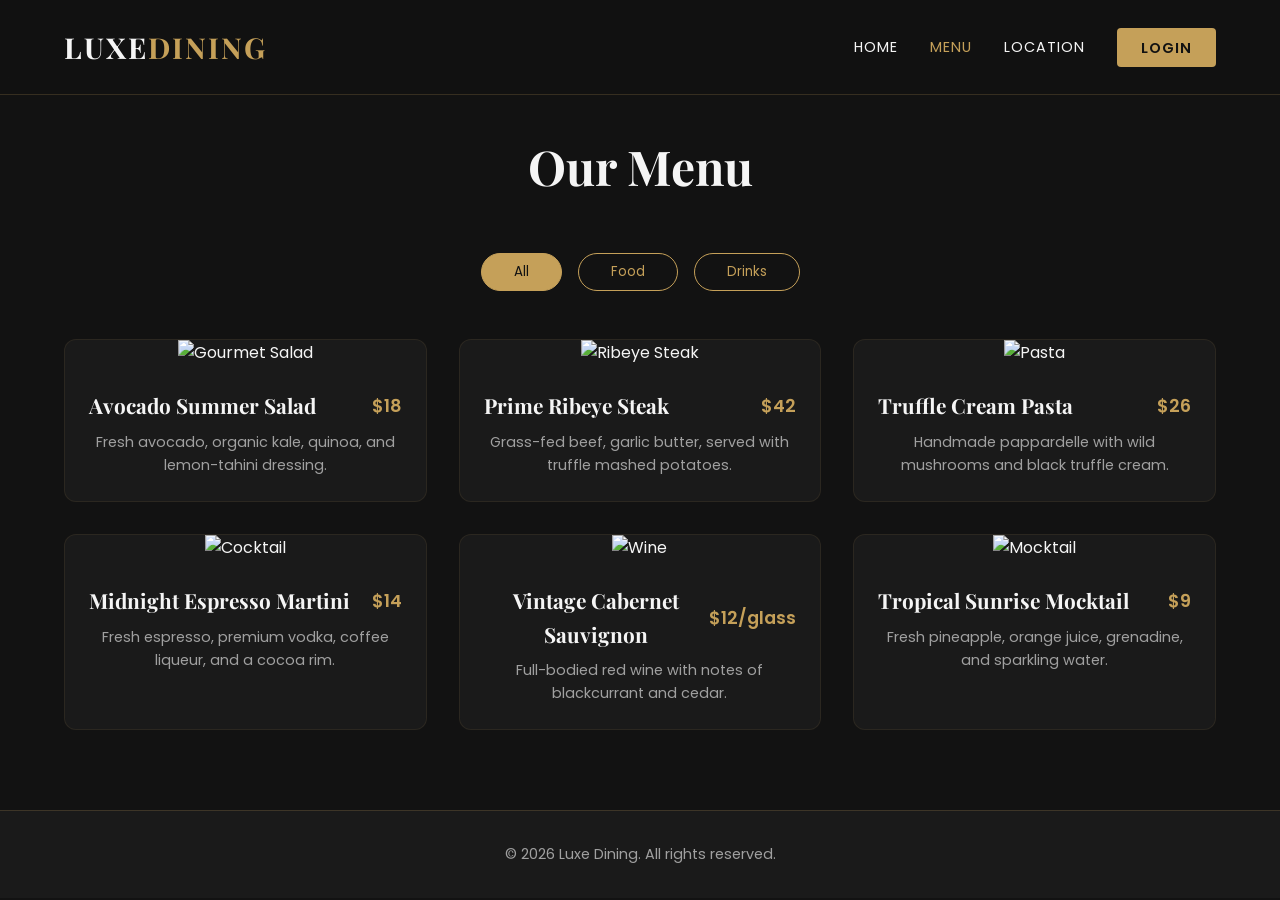
==== menu.html @ 16251d70 "Initial commit for restaurant website" ====
<!DOCTYPE html>
<html lang="en">
<head>
    <meta charset="UTF-8">
    <meta name="viewport" content="width=device-width, initial-scale=1.0">
    <title>Our Menu | Luxe Dining</title>
    <link rel="stylesheet" href="src/css/style.css">
    <link href="https://fonts.googleapis.com/css2?family=Playfair+Display:wght@700&family=Poppins:wght@300;400;600&display=swap" rel="stylesheet">
</head>
<body>
    <nav class="navbar">
        <div class="logo">LUXE<span>DINING</span></div>
        <ul class="nav-links">
            <li><a href="index.html">Home</a></li>
            <li><a href="menu.html" class="active">Menu</a></li>
            <li><a href="contact.html">Location</a></li>
            <li><a href="login.html" class="btn-login">Login</a></li>
        </ul>
        <div class="hamburger">&#9776;</div>
    </nav>

    <section class="menu-section">
        <h2 class="section-title">Our Menu</h2>
        
        <div class="menu-categories">
            <button class="category-btn active" onclick="filterMenu('all')">All</button>
            <button class="category-btn" onclick="filterMenu('food')">Food</button>
            <button class="category-btn" onclick="filterMenu('drinks')">Drinks</button>
        </div>

        <div class="menu-grid" id="menu-grid">
            <!-- Food Items -->
            <div class="menu-item food">
                <img src="https://images.unsplash.com/photo-1546069901-ba9599a7e63c?w=500" alt="Gourmet Salad">
                <div class="item-details">
                    <h3>Avocado Summer Salad <span>$18</span></h3>
                    <p>Fresh avocado, organic kale, quinoa, and lemon-tahini dressing.</p>
                </div>
            </div>
            <div class="menu-item food">
                <img src="https://images.unsplash.com/photo-1504674900247-0877076234b2?w=500" alt="Ribeye Steak">
                <div class="item-details">
                    <h3>Prime Ribeye Steak <span>$42</span></h3>
                    <p>Grass-fed beef, garlic butter, served with truffle mashed potatoes.</p>
                </div>
            </div>
            <div class="menu-item food">
                <img src="https://images.unsplash.com/photo-1473093226795-af99a2b6a09f?w=500" alt="Pasta">
                <div class="item-details">
                    <h3>Truffle Cream Pasta <span>$26</span></h3>
                    <p>Handmade pappardelle with wild mushrooms and black truffle cream.</p>
                </div>
            </div>
            <!-- Drinks Items -->
            <div class="menu-item drinks">
                <img src="https://images.unsplash.com/photo-1513558161293-cdaf7659b730?w=500" alt="Cocktail">
                <div class="item-details">
                    <h3>Midnight Espresso Martini <span>$14</span></h3>
                    <p>Fresh espresso, premium vodka, coffee liqueur, and a cocoa rim.</p>
                </div>
            </div>
            <div class="menu-item drinks">
                <img src="https://images.unsplash.com/photo-1544145945-f904253d7761?w=500" alt="Wine">
                <div class="item-details">
                    <h3>Vintage Cabernet Sauvignon <span>$12/glass</span></h3>
                    <p>Full-bodied red wine with notes of blackcurrant and cedar.</p>
                </div>
            </div>
            <div class="menu-item drinks">
                <img src="https://images.unsplash.com/photo-1551024709-8f27a96777f7?w=500" alt="Mocktail">
                <div class="item-details">
                    <h3>Tropical Sunrise Mocktail <span>$9</span></h3>
                    <p>Fresh pineapple, orange juice, grenadine, and sparkling water.</p>
                </div>
            </div>
        </div>
    </section>

    <footer>
        <p>&copy; 2026 Luxe Dining. All rights reserved.</p>
    </footer>

    <script src="src/js/main.js"></script>
</body>
</html>
---- src/css/style.css ----
:root {
    --primary-gold: #c5a059;
    --dark-bg: #121212;
    --light-text: #f5f5f5;
    --gray-text: #a0a0a0;
    --accent-dark: #1a1a1a;
    --white: #ffffff;
    --transition: all 0.3s ease;
}

* {
    margin: 0;
    padding: 0;
    box-sizing: border-box;
}

body {
    font-family: 'Poppins', sans-serif;
    background-color: var(--dark-bg);
    color: var(--light-text);
    line-height: 1.6;
    overflow-x: hidden;
}

h1, h2, h3, .logo {
    font-family: 'Playfair Display', serif;
}

/* Navbar */
.navbar {
    display: flex;
    justify-content: space-between;
    align-items: center;
    padding: 1.5rem 5%;
    background: rgba(18, 18, 18, 0.95);
    position: fixed;
    width: 100%;
    top: 0;
    z-index: 1000;
    border-bottom: 1px solid rgba(197, 160, 89, 0.2);
    backdrop-filter: blur(10px);
}

.logo {
    font-size: 1.8rem;
    font-weight: 700;
    letter-spacing: 2px;
}

.logo span {
    color: var(--primary-gold);
}

.nav-links {
    display: flex;
    list-style: none;
    gap: 2rem;
    align-items: center;
}

.nav-links a {
    text-decoration: none;
    color: var(--light-text);
    font-weight: 400;
    font-size: 0.9rem;
    transition: var(--transition);
    text-transform: uppercase;
    letter-spacing: 1px;
}

.nav-links a:hover, .nav-links a.active {
    color: var(--primary-gold);
}

.btn-login {
    background: var(--primary-gold);
    color: var(--dark-bg) !important;
    padding: 0.6rem 1.5rem;
    border-radius: 4px;
    font-weight: 600 !important;
}

.btn-login:hover {
    background: var(--white);
}

.hamburger {
    display: none;
    font-size: 1.5rem;
    cursor: pointer;
}

/* Hero Section */
.hero {
    height: 100vh;
    background: linear-gradient(rgba(0,0,0,0.6), rgba(0,0,0,0.6)), url('https://images.unsplash.com/photo-1514362545857-3bc16c4c7d1b?w=1600') center/cover no-repeat;
    display: flex;
    align-items: center;
    justify-content: center;
    text-align: center;
    padding: 0 5%;
}

.hero-content h1 {
    font-size: 4rem;
    margin-bottom: 1rem;
    animation: fadeInUp 1s ease;
}

.hero-content p {
    font-size: 1.2rem;
    margin-bottom: 2rem;
    color: var(--gray-text);
    max-width: 600px;
    margin-left: auto;
    margin-right: auto;
    animation: fadeInUp 1.2s ease;
}

.cta-btn {
    text-decoration: none;
    background: var(--primary-gold);
    color: var(--dark-bg);
    padding: 1rem 2.5rem;
    font-weight: 600;
    border-radius: 4px;
    transition: var(--transition);
    display: inline-block;
    animation: fadeInUp 1.4s ease;
}

.cta-btn:hover {
    background: var(--white);
    transform: translateY(-3px);
}

/* Features Section */
.features {
    display: grid;
    grid-template-columns: repeat(auto-fit, minmax(300px, 1fr));
    gap: 3rem;
    padding: 5rem 10%;
    text-align: center;
}

.feature h3 {
    font-size: 1.5rem;
    margin-bottom: 1rem;
    color: var(--primary-gold);
}

.feature p {
    color: var(--gray-text);
}

/* Menu Section */
.menu-section {
    padding: 8rem 5% 5rem;
    text-align: center;
}

.section-title {
    font-size: 3rem;
    margin-bottom: 3rem;
}

.menu-categories {
    margin-bottom: 3rem;
    display: flex;
    justify-content: center;
    gap: 1rem;
}

.category-btn {
    background: transparent;
    border: 1px solid var(--primary-gold);
    color: var(--primary-gold);
    padding: 0.5rem 2rem;
    cursor: pointer;
    transition: var(--transition);
    font-family: inherit;
    border-radius: 30px;
}

.category-btn.active, .category-btn:hover {
    background: var(--primary-gold);
    color: var(--dark-bg);
}

.menu-grid {
    display: grid;
    grid-template-columns: repeat(auto-fit, minmax(300px, 1fr));
    gap: 2rem;
}

.menu-item {
    background: var(--accent-dark);
    border-radius: 12px;
    overflow: hidden;
    transition: var(--transition);
    border: 1px solid rgba(197, 160, 89, 0.1);
}

.menu-item:hover {
    transform: translateY(-10px);
    border-color: var(--primary-gold);
}

.menu-item img {
    width: 100%;
    height: 250px;
    object-fit: cover;
}

.item-details {
    padding: 1.5rem;
}

.item-details h3 {
    font-size: 1.3rem;
    margin-bottom: 0.5rem;
    display: flex;
    justify-content: space-between;
    align-items: center;
}

.item-details h3 span {
    font-family: 'Poppins', sans-serif;
    font-weight: 600;
    color: var(--primary-gold);
    font-size: 1.1rem;
}

.item-details p {
    color: var(--gray-text);
    font-size: 0.9rem;
}

/* Contact Section */
.contact-container {
    display: grid;
    grid-template-columns: 1fr 1fr;
    padding: 8rem 5% 5rem;
    gap: 4rem;
}

.contact-info h2 {
    font-size: 2.5rem;
    margin-bottom: 1.5rem;
}

.contact-info p {
    font-size: 1.1rem;
    margin-bottom: 1rem;
    color: var(--gray-text);
}

.hours {
    margin-top: 2rem;
    padding-top: 2rem;
    border-top: 1px solid rgba(197, 160, 89, 0.2);
}

.hours h3 {
    margin-bottom: 1rem;
    color: var(--primary-gold);
}

/* Auth Page */
.auth-page {
    display: flex;
    align-items: center;
    justify-content: center;
    min-height: 100vh;
    background: linear-gradient(rgba(0,0,0,0.8), rgba(0,0,0,0.8)), url('https://images.unsplash.com/photo-1414235077428-338989a2e8c0?w=1600') center/cover no-repeat;
}

.auth-card {
    background: var(--accent-dark);
    padding: 3rem;
    border-radius: 15px;
    box-shadow: 0 20px 40px rgba(0,0,0,0.5);
    width: 100%;
    max-width: 450px;
    text-align: center;
    border: 1px solid rgba(197, 160, 89, 0.2);
}

.auth-header h2 {
    font-size: 2rem;
    margin-bottom: 0.5rem;
}

.auth-header p {
    color: var(--gray-text);
    margin-bottom: 2rem;
}

.auth-form {
    text-align: left;
}

.form-group {
    margin-bottom: 1.5rem;
}

.form-group label {
    display: block;
    margin-bottom: 0.5rem;
    font-size: 0.9rem;
    color: var(--gray-text);
}

.form-group input {
    width: 100%;
    padding: 0.8rem;
    background: #252525;
    border: 1px solid #333;
    border-radius: 4px;
    color: var(--white);
    font-family: inherit;
}

.form-group input:focus {
    outline: none;
    border-color: var(--primary-gold);
}

.btn-submit {
    width: 100%;
    padding: 1rem;
    background: var(--primary-gold);
    color: var(--dark-bg);
    border: none;
    border-radius: 4px;
    font-weight: 600;
    cursor: pointer;
    transition: var(--transition);
    font-size: 1rem;
}

.btn-submit:hover {
    background: var(--white);
}

.auth-footer {
    margin-top: 1.5rem;
    text-align: center;
    font-size: 0.9rem;
    color: var(--gray-text);
}

.auth-footer a {
    color: var(--primary-gold);
    text-decoration: none;
}

.back-home {
    display: block;
    margin-top: 2rem;
    color: var(--gray-text);
    text-decoration: none;
    font-size: 0.9rem;
    transition: var(--transition);
}

.back-home:hover {
    color: var(--white);
}

footer {
    background: var(--accent-dark);
    text-align: center;
    padding: 2rem 0;
    border-top: 1px solid rgba(197, 160, 89, 0.2);
    color: var(--gray-text);
    font-size: 0.9rem;
}

/* Animations */
@keyframes fadeInUp {
    from {
        opacity: 0;
        transform: translateY(30px);
    }
    to {
        opacity: 1;
        transform: translateY(0);
    }
}

/* Responsive Design */
@media (max-width: 768px) {
    .nav-links {
        display: none;
    }
    .hamburger {
        display: block;
    }
    .hero-content h1 {
        font-size: 2.5rem;
    }
    .contact-container {
        grid-template-columns: 1fr;
    }
    .contact-info {
        text-align: center;
    }
}
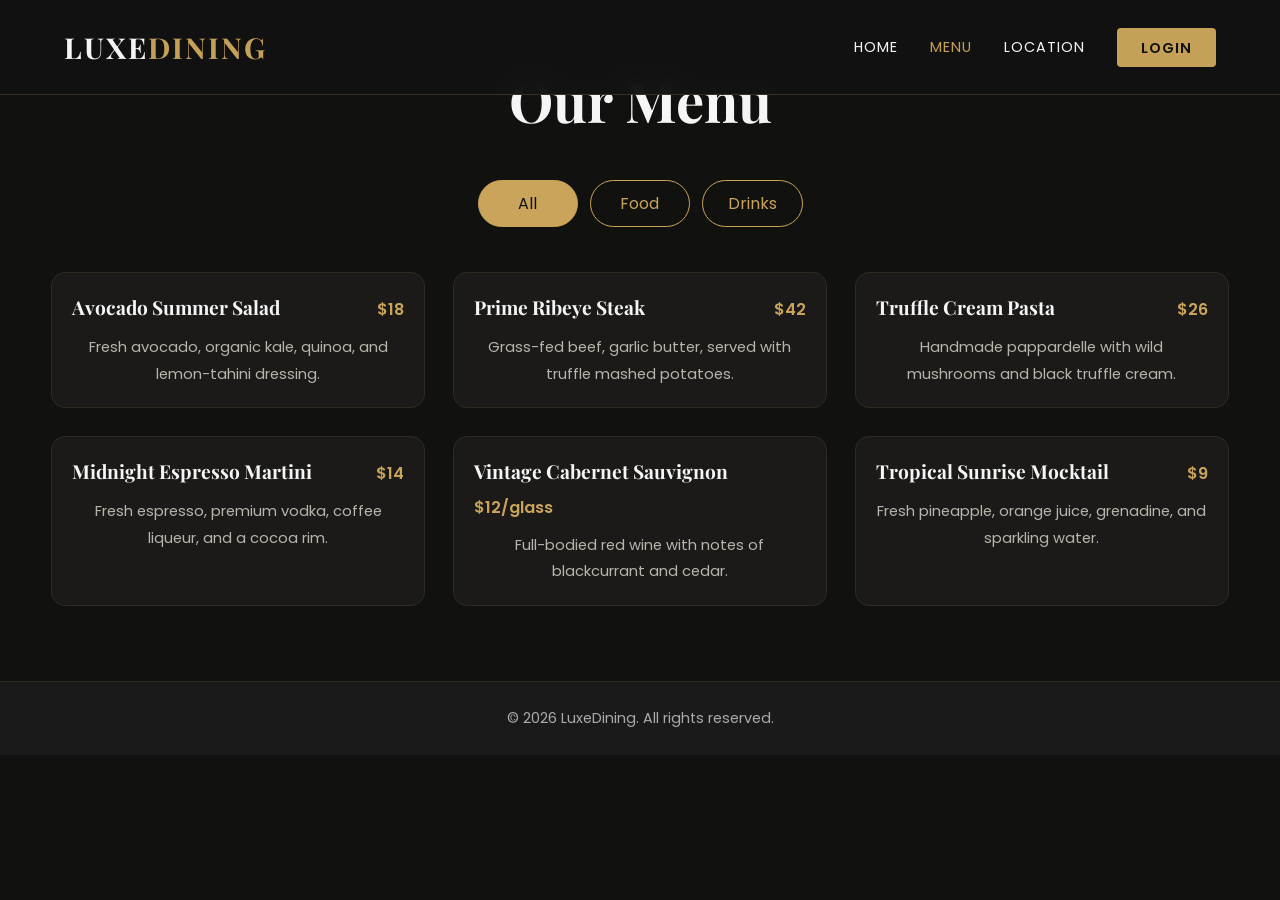
==== commit 79daf337: "Update menu.html" ====
--- a/menu.html
+++ b/menu.html
@@ -1,85 +1,388 @@
+
 <!DOCTYPE html>
 <html lang="en">
 <head>
     <meta charset="UTF-8">
     <meta name="viewport" content="width=device-width, initial-scale=1.0">
-    <title>Our Menu | Luxe Dining</title>
+    <title>Our Menu | LuxeDining</title>
+
     <link rel="stylesheet" href="src/css/style.css">
-    <link href="https://fonts.googleapis.com/css2?family=Playfair+Display:wght@700&family=Poppins:wght@300;400;600&display=swap" rel="stylesheet">
+
+    <link href="https://fonts.googleapis.com/css2?family=Playfair+Display:wght@700&family=Poppins:wght@300;400;600&display=swap"
+          rel="stylesheet">
+
+    <style>
+        * {
+            box-sizing: border-box;
+        }
+
+        body {
+            margin: 0;
+            background: #111110;
+            color: #f5f5f5;
+            font-family: 'Poppins', sans-serif;
+        }
+
+        .menu-section {
+            width: min(92%, 1500px);
+            margin: auto;
+            padding: 55px 0 75px;
+        }
+
+        .section-title {
+            text-align: center;
+            font-family: 'Playfair Display', serif;
+            font-size: clamp(2.2rem, 5vw, 3.5rem);
+            margin: 0 0 35px;
+        }
+
+        .menu-categories {
+            display: flex;
+            justify-content: center;
+            flex-wrap: wrap;
+            gap: 12px;
+            margin-bottom: 45px;
+        }
+
+        .category-btn {
+            min-width: 100px;
+            padding: 10px 25px;
+            border: 1px solid #c9a45a;
+            border-radius: 30px;
+            background: transparent;
+            color: #c9a45a;
+            cursor: pointer;
+            font: inherit;
+            transition: 0.2s;
+        }
+
+        .category-btn:hover,
+        .category-btn.active {
+            background: #c9a45a;
+            color: #111;
+        }
+
+        .menu-grid {
+            display: grid;
+            grid-template-columns: repeat(3, minmax(0, 1fr));
+            gap: 28px;
+        }
+
+        .menu-item {
+            min-width: 0;
+            overflow: hidden;
+            background: #1b1a18;
+            border: 1px solid #302b22;
+            border-radius: 14px;
+            transition: transform 0.25s, border-color 0.25s;
+        }
+
+        .menu-item:hover {
+            transform: translateY(-5px);
+            border-color: #c9a45a;
+        }
+
+        .menu-item[hidden] {
+            display: none !important;
+        }
+
+        .menu-item img {
+            display: block;
+            width: 100%;
+            height: 220px;
+            object-fit: cover;
+            background: #292721;
+        }
+
+        .item-details {
+            padding: 20px;
+        }
+
+        .item-details h3 {
+            display: flex;
+            align-items: baseline;
+            justify-content: space-between;
+            flex-wrap: wrap;
+            gap: 10px;
+            margin: 0 0 12px;
+            font-family: 'Playfair Display', serif;
+            font-size: 1.2rem;
+            line-height: 1.5;
+        }
+
+        .item-details h3 span {
+            color: #c9a45a;
+            white-space: nowrap;
+            font-family: 'Poppins', sans-serif;
+            font-size: 1rem;
+        }
+
+        .item-details p {
+            margin: 0;
+            color: #b9b4ab;
+            font-size: 0.92rem;
+            line-height: 1.8;
+        }
+
+        footer {
+            padding: 25px 15px;
+            text-align: center;
+            color: #aaa;
+            border-top: 1px solid #302b22;
+        }
+
+        .hamburger {
+            display: none;
+            color: #c9a45a;
+            font-size: 28px;
+            cursor: pointer;
+        }
+
+        @media (max-width: 1000px) {
+            .menu-grid {
+                grid-template-columns: repeat(2, minmax(0, 1fr));
+                gap: 22px;
+            }
+        }
+
+        @media (max-width: 650px) {
+            .menu-section {
+                width: 90%;
+                padding-top: 40px;
+            }
+
+            .menu-grid {
+                grid-template-columns: 1fr;
+                gap: 20px;
+            }
+
+            .menu-item img {
+                height: 220px;
+            }
+
+            .item-details {
+                padding: 18px;
+            }
+
+            .menu-categories {
+                margin-bottom: 30px;
+            }
+
+            .category-btn {
+                min-width: 85px;
+                padding: 9px 18px;
+            }
+
+            .navbar {
+                position: relative;
+            }
+
+            .hamburger {
+                display: block;
+            }
+
+            .navbar .nav-links.mobile-open {
+                display: flex;
+                flex-direction: column;
+                gap: 18px;
+                position: absolute;
+                top: 100%;
+                left: 0;
+                right: 0;
+                z-index: 100;
+                padding: 22px;
+                background: #111110;
+                border: 1px solid #302b22;
+            }
+        }
+
+        @media (prefers-reduced-motion: reduce) {
+            *,
+            *::before,
+            *::after {
+                transition: none !important;
+                scroll-behavior: auto !important;
+            }
+        }
+    </style>
 </head>
+
 <body>
+
     <nav class="navbar">
         <div class="logo">LUXE<span>DINING</span></div>
+
         <ul class="nav-links">
             <li><a href="index.html">Home</a></li>
             <li><a href="menu.html" class="active">Menu</a></li>
             <li><a href="contact.html">Location</a></li>
             <li><a href="login.html" class="btn-login">Login</a></li>
         </ul>
-        <div class="hamburger">&#9776;</div>
+
+        <div class="hamburger"
+             role="button"
+             tabindex="0"
+             aria-label="Toggle navigation"
+             aria-expanded="false">☰</div>
     </nav>
 
-    <section class="menu-section">
-        <h2 class="section-title">Our Menu</h2>
-        
-        <div class="menu-categories">
-            <button class="category-btn active" onclick="filterMenu('all')">All</button>
-            <button class="category-btn" onclick="filterMenu('food')">Food</button>
-            <button class="category-btn" onclick="filterMenu('drinks')">Drinks</button>
-        </div>
-
-        <div class="menu-grid" id="menu-grid">
-            <!-- Food Items -->
-            <div class="menu-item food">
-                <img src="https://images.unsplash.com/photo-1546069901-ba9599a7e63c?w=500" alt="Gourmet Salad">
-                <div class="item-details">
-                    <h3>Avocado Summer Salad <span>$18</span></h3>
-                    <p>Fresh avocado, organic kale, quinoa, and lemon-tahini dressing.</p>
-                </div>
+    <main>
+        <section class="menu-section">
+            <h1 class="section-title">Our Menu</h1>
+
+            <div class="menu-categories" aria-label="Menu categories">
+                <button class="category-btn active"
+                        aria-pressed="true"
+                        onclick="filterMenu('all', this)">All</button>
+
+                <button class="category-btn"
+                        aria-pressed="false"
+                        onclick="filterMenu('food', this)">Food</button>
+
+                <button class="category-btn"
+                        aria-pressed="false"
+                        onclick="filterMenu('drinks', this)">Drinks</button>
             </div>
-            <div class="menu-item food">
-                <img src="https://images.unsplash.com/photo-1504674900247-0877076234b2?w=500" alt="Ribeye Steak">
-                <div class="item-details">
-                    <h3>Prime Ribeye Steak <span>$42</span></h3>
-                    <p>Grass-fed beef, garlic butter, served with truffle mashed potatoes.</p>
-                </div>
+
+            <div class="menu-grid" id="menu-grid">
+
+                <!-- Food -->
+                <article class="menu-item food">
+                    <img
+                        src="https://images.unsplash.com/photo-1512621776951-a57141f2eefd?auto=format&fit=crop&w=900&q=85"
+                        alt="Avocado summer salad"
+                        loading="lazy">
+                    <div class="item-details">
+                        <h3>Avocado Summer Salad <span>$18</span></h3>
+                        <p>Fresh avocado, organic kale, quinoa, and lemon-tahini dressing.</p>
+                    </div>
+                </article>
+
+                <article class="menu-item food">
+                    <img
+                        src="https://images.unsplash.com/photo-1546833999-b9f581a1996d?auto=format&fit=crop&w=900&q=85"
+                        alt="Prime ribeye steak"
+                        loading="lazy">
+                    <div class="item-details">
+                        <h3>Prime Ribeye Steak <span>$42</span></h3>
+                        <p>Grass-fed beef, garlic butter, served with truffle mashed potatoes.</p>
+                    </div>
+                </article>
+
+                <article class="menu-item food">
+                    <img
+                        src="https://images.unsplash.com/photo-1473093295043-cdd812d0e601?auto=format&fit=crop&w=900&q=85"
+                        alt="Truffle cream pasta"
+                        loading="lazy">
+                    <div class="item-details">
+                        <h3>Truffle Cream Pasta <span>$26</span></h3>
+                        <p>Handmade pappardelle with wild mushrooms and black truffle cream.</p>
+                    </div>
+                </article>
+
+                <!-- Drinks -->
+                <article class="menu-item drinks">
+                    <img
+                        src="https://images.unsplash.com/photo-1536935338788846bb9981813?auto=format&fit=crop&w=900&q=85"
+                        alt="Espresso martini cocktail"
+                        loading="lazy">
+                    <div class="item-details">
+                        <h3>Midnight Espresso Martini <span>$14</span></h3>
+                        <p>Fresh espresso, premium vodka, coffee liqueur, and a cocoa rim.</p>
+                    </div>
+                </article>
+
+                <article class="menu-item drinks">
+                    <img
+                        src="https://images.unsplash.com/photo-1510812431401-41d2bd2722f3?auto=format&fit=crop&w=900&q=85"
+                        alt="Glass of red wine"
+                        loading="lazy">
+                    <div class="item-details">
+                        <h3>Vintage Cabernet Sauvignon <span>$12/glass</span></h3>
+                        <p>Full-bodied red wine with notes of blackcurrant and cedar.</p>
+                    </div>
+                </article>
+
+                <article class="menu-item drinks">
+                    <img
+                        src="https://images.unsplash.com/photo-1513558161293-cdop4e3f8c2f?auto=format&fit=crop&w=900&q=85"
+                        alt="Tropical sunrise mocktail"
+                        loading="lazy">
+                    <div class="item-details">
+                        <h3>Tropical Sunrise Mocktail <span>$9</span></h3>
+                        <p>Fresh pineapple, orange juice, grenadine, and sparkling water.</p>
+                    </div>
+                </article>
+
             </div>
-            <div class="menu-item food">
-                <img src="https://images.unsplash.com/photo-1473093226795-af99a2b6a09f?w=500" alt="Pasta">
-                <div class="item-details">
-                    <h3>Truffle Cream Pasta <span>$26</span></h3>
-                    <p>Handmade pappardelle with wild mushrooms and black truffle cream.</p>
-                </div>
-            </div>
-            <!-- Drinks Items -->
-            <div class="menu-item drinks">
-                <img src="https://images.unsplash.com/photo-1513558161293-cdaf7659b730?w=500" alt="Cocktail">
-                <div class="item-details">
-                    <h3>Midnight Espresso Martini <span>$14</span></h3>
-                    <p>Fresh espresso, premium vodka, coffee liqueur, and a cocoa rim.</p>
-                </div>
-            </div>
-            <div class="menu-item drinks">
-                <img src="https://images.unsplash.com/photo-1544145945-f904253d7761?w=500" alt="Wine">
-                <div class="item-details">
-                    <h3>Vintage Cabernet Sauvignon <span>$12/glass</span></h3>
-                    <p>Full-bodied red wine with notes of blackcurrant and cedar.</p>
-                </div>
-            </div>
-            <div class="menu-item drinks">
-                <img src="https://images.unsplash.com/photo-1551024709-8f27a96777f7?w=500" alt="Mocktail">
-                <div class="item-details">
-                    <h3>Tropical Sunrise Mocktail <span>$9</span></h3>
-                    <p>Fresh pineapple, orange juice, grenadine, and sparkling water.</p>
-                </div>
-            </div>
-        </div>
-    </section>
+        </section>
+    </main>
 
     <footer>
-        <p>&copy; 2026 Luxe Dining. All rights reserved.</p>
+        <p>&copy; <span id="year"></span> LuxeDining. All rights reserved.</p>
     </footer>
 
     <script src="src/js/main.js"></script>
+
+    <script>
+        // Filter food and drinks.
+        function filterMenu(category, selectedButton) {
+            document.querySelectorAll('.menu-item').forEach(function (item) {
+                item.hidden =
+                    category !== 'all' &&
+                    !item.classList.contains(category);
+            });
+
+            document.querySelectorAll('.category-btn').forEach(function (button) {
+                button.classList.remove('active');
+                button.setAttribute('aria-pressed', 'false');
+            });
+
+            if (selectedButton) {
+                selectedButton.classList.add('active');
+                selectedButton.setAttribute('aria-pressed', 'true');
+            }
+        }
+
+        // Mobile navigation.
+        (function () {
+            const hamburger = document.querySelector('.hamburger');
+            const navLinks = document.querySelector('.nav-links');
+
+            function toggleNavigation() {
+                const isOpen = navLinks.classList.toggle('mobile-open');
+                hamburger.setAttribute('aria-expanded', String(isOpen));
+            }
+
+            hamburger.addEventListener('click', toggleNavigation);
+
+            hamburger.addEventListener('keydown', function (event) {
+                if (event.key === 'Enter' || event.key === ' ') {
+                    event.preventDefault();
+                    toggleNavigation();
+                }
+            });
+
+            navLinks.querySelectorAll('a').forEach(function (link) {
+                link.addEventListener('click', function () {
+                    navLinks.classList.remove('mobile-open');
+                    hamburger.setAttribute('aria-expanded', 'false');
+                });
+            });
+        })();
+
+        // Show the current year.
+        document.getElementById('year').textContent =
+            new Date().getFullYear();
+
+        // Hide an image if its URL cannot load.
+        document.querySelectorAll('.menu-item img').forEach(function (image) {
+            image.addEventListener('error', function () {
+                image.style.display = 'none';
+            });
+        });
+    </script>
+
 </body>
 </html>
+
